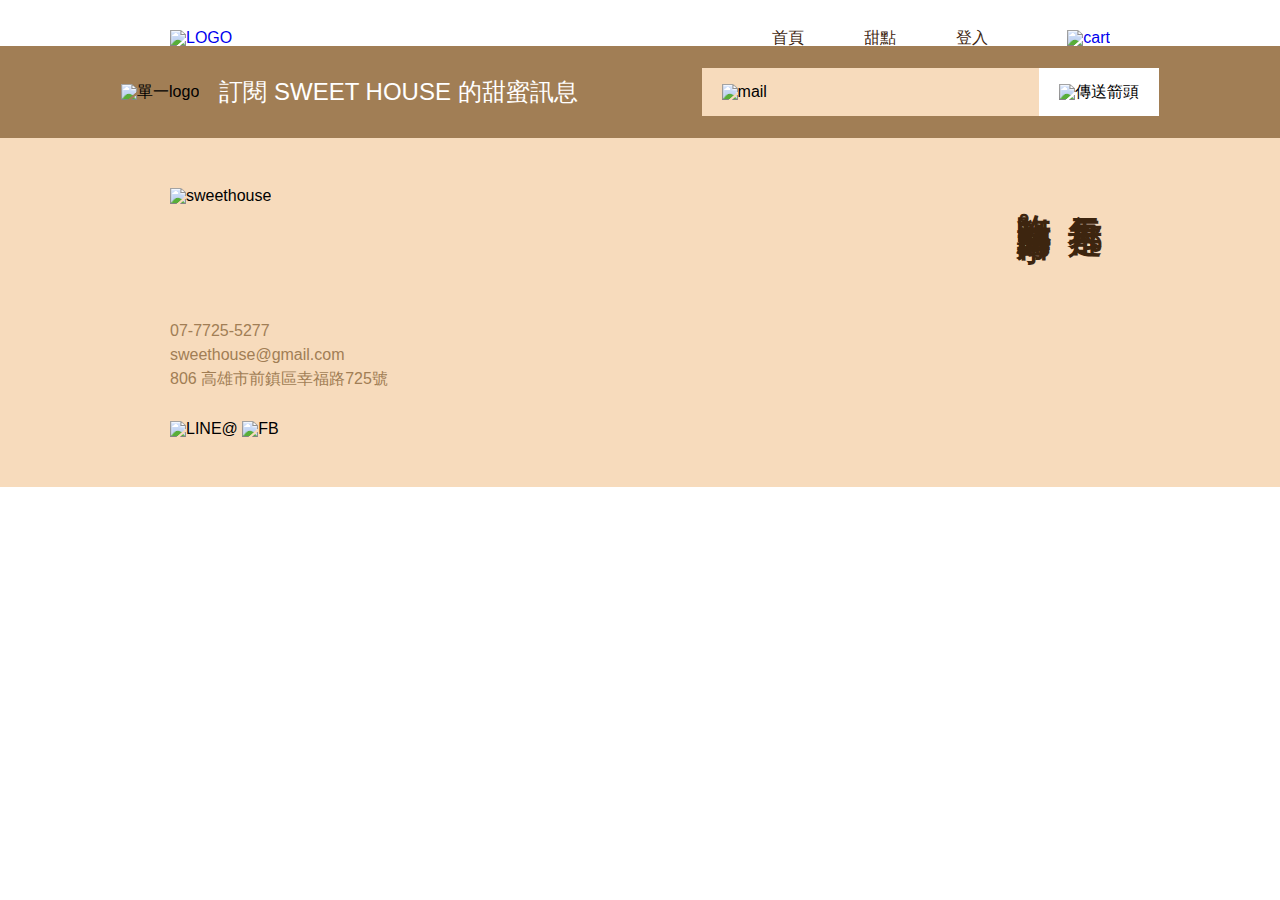
==== cart.html @ d8c55ec5 "add cart html&css" ====
<!DOCTYPE html>
<html lang="en">
<head>
    <meta charset="UTF-8">
    <meta http-equiv="X-UA-Compatible" content="IE=edge">
    <meta name="viewport" content="width=device-width, initial-scale=1.0">
    <title>Document</title>
    <link rel="stylesheet" type="text/css" href="css/reset.css">
    <link rel="stylesheet" type="text/css" href="css/header.css">
    <link rel="stylesheet" type="text/css" href="css/footer.css">
    <link rel="stylesheet" href="css/cart.css">
    
</head>
<body>

    <div class="header container">
        <div class="logo"><a href="index.html"><img src="https://github.com/xiouyuwen/sweethouse/blob/main/sweet-image/sweethouselogo.png?raw=true" style="max-width:200px;" alt="LOGO"></a></div>
        <div class="nav" style="display: flex;align-items: center;">
            <div class="menu">
                <ul style="display: flex;">
                    <li><a href="index.html">首頁</a></li>
                    <li><a href="product.html">甜點</a></li>
                    <li><a href="login.html">登入</a></li>
                </ul>
            </div>
            <div class="cart"><a href="#"><img src="https://github.com/xiouyuwen/sweethouse/blob/main/sweet-image/shopping_cart.png?raw=true" alt="cart"></a></div>
        </div>
    </div>
    <div class="header-mobile">
        <div class="list-icon"><a href="#"><img src="https://github.com/xiouyuwen/sweethouse/blob/main/sweet-image/dehaze-24px.png?raw=true" alt="清單"></a></div>
        <div class="logo"><a href="index.html"><img src="https://github.com/xiouyuwen/sweethouse/blob/main/sweet-image/sweethouselogo%E6%8B%B7%E8%B2%9D.png?raw=true" style="max-width:114px;" alt="LOGO"></a></div>
        <div class="cart"><a href="#"><img src="https://github.com/xiouyuwen/sweethouse/blob/main/sweet-image/shopping_cart.png?raw=true" alt="cart"></a></div>    
    </div>






    <div class="footer wrap">
        <div class="footer-mail">
            <div class="mail-slogan">
                <img src="https://github.com/xiouyuwen/sweethouse/blob/main/sweet-image/34-02.png?raw=true" alt="單一logo">
                <h3>訂閱 SWEET HOUSE 的甜蜜訊息</h3>
            </div>
            <div class="mail-box">
                    <div class="add-mail">
                        <img src="https://github.com/xiouyuwen/sweethouse/blob/main/sweet-image/mail.png?raw=true" alt="mail">
                    </div>
                    <div class="enter-box">
                        <img src="https://github.com/xiouyuwen/sweethouse/blob/main/sweet-image/arrow_forward-24px.png?raw=true" alt="傳送箭頭">
                    </div>
            </div>
        </div>
        <div class="footer-info">
            <div class="footer-box container">
                <div class="info-box">
                    <img src="https://github.com/xiouyuwen/sweethouse/blob/main/sweet-image/sweethouselogo%E6%8B%B7%E8%B2%9D.png?raw=true" alt="sweethouse">
                    <div class="sweethouse-info">
                        <p>07-7725-5277<br>sweethouse@gmail.com<br>806 高雄市前鎮區幸福路725號</p>
                    </div>
                    <div class="sweethouse-media">
                        <img src="https://github.com/xiouyuwen/sweethouse/blob/main/sweet-image/LINE@.png?raw=true" alt="LINE@">
                        <img src="https://github.com/xiouyuwen/sweethouse/blob/main/sweet-image/fb.png?raw=true" alt="FB">
                    </div>
                </div>
                <div class="info-slogan">
                    <p class="info-slogan">每天都是<br>吃甜點的好日子。</p>
                </div>
            </div>
        </div>
    </div>
</body>
</html>
---- css/header.css ----
.header{
    margin-top: 30px;
    display: flex;
    justify-content:space-between;
    align-items: center;
}
.header-mobile{
    display: none;
    justify-content:space-between; 
    align-items: center;
}
@media(max-width:768px){
    .header{
        display: none;
    }
    .header-mobile{
        max-width: 440px;
        margin: 0 auto;
        display: flex;
        margin-top: 30px;
    }
}
@media(max-width:576px){
    .header-mobile{
        max-width: 315px;
        margin: 0 auto;
        display: flex;
        margin-top: 30px;
    }
}
.menu li a{  
    color: #3D250F;
    text-align: center;
    margin-right: 60px;
}
.menu li a:hover{
    color: #F7DBBC;
}
.cart{
    padding-left: 19px;
}
.banner {
    margin-top: 30px;
}
@media(max-width:768px){
    .banner{
        max-width: 500px;
    }
}
@media(max-width:576px){
    .banner{
        max-width: 375px;
    }
}
---- css/footer.css ----
.footer-mail{
    display: flex;
    justify-content: center;
    align-items: center;
    background-color: #A17E55;
}
@media(max-width:768px){
    .footer-mail{
        flex-direction: column;
        padding-bottom: 30px;
    }
}
.mail-slogan{
    display: flex;
    justify-content: center;
    align-items: center;
    margin-right: 124px;
}
@media(max-width:768px){
    .mail-slogan{
        margin-right: 0;
    }
}
.mail-slogan img{
    padding: 38px 20px 38px 0;
}
h3{
    color: white;
    font-size: 24px;
}
.mail-box{
    display: flex;
}
.add-mail img{
    background: #F7DBBC;
    padding: 16px 272px 16px 20px;
}
.enter-box img{
    background: white;
    padding: 16px 20px;
}
.footer-info{
    background: #F7DBBC;
}

.footer-box{
    display: flex;
    justify-content: space-between;
    padding: 50px 0;
}
@media(max-width:768px){
    .container{
        max-width: 500px;
    }
    .footer-box{
        padding: 50px 100px;
    }
}
@media(max-width:576px){
    .container{
        max-width: 375px;
    }
}
.sweethouse-info p{
    padding: 115px 0 30px 0;
    color: #A17E55;
    line-height: 1.5;
}

.info-slogan{
    color: #3D250F;
    font-size: 34px;
    font-weight: bold;
    writing-mode: vertical-rl;
    letter-spacing: 3px;
    line-height: 1.5;
}
@media(max-width:768px){
    .info-slogan{
        display: none;
    }
}
---- css/cart.css ----
.wrap{
    max-width: 1440px;
    margin: 0 auto;
}
.container{
    max-width: 940px;
    margin: 0 auto;
}
.header{
    margin-top: 30px;
}
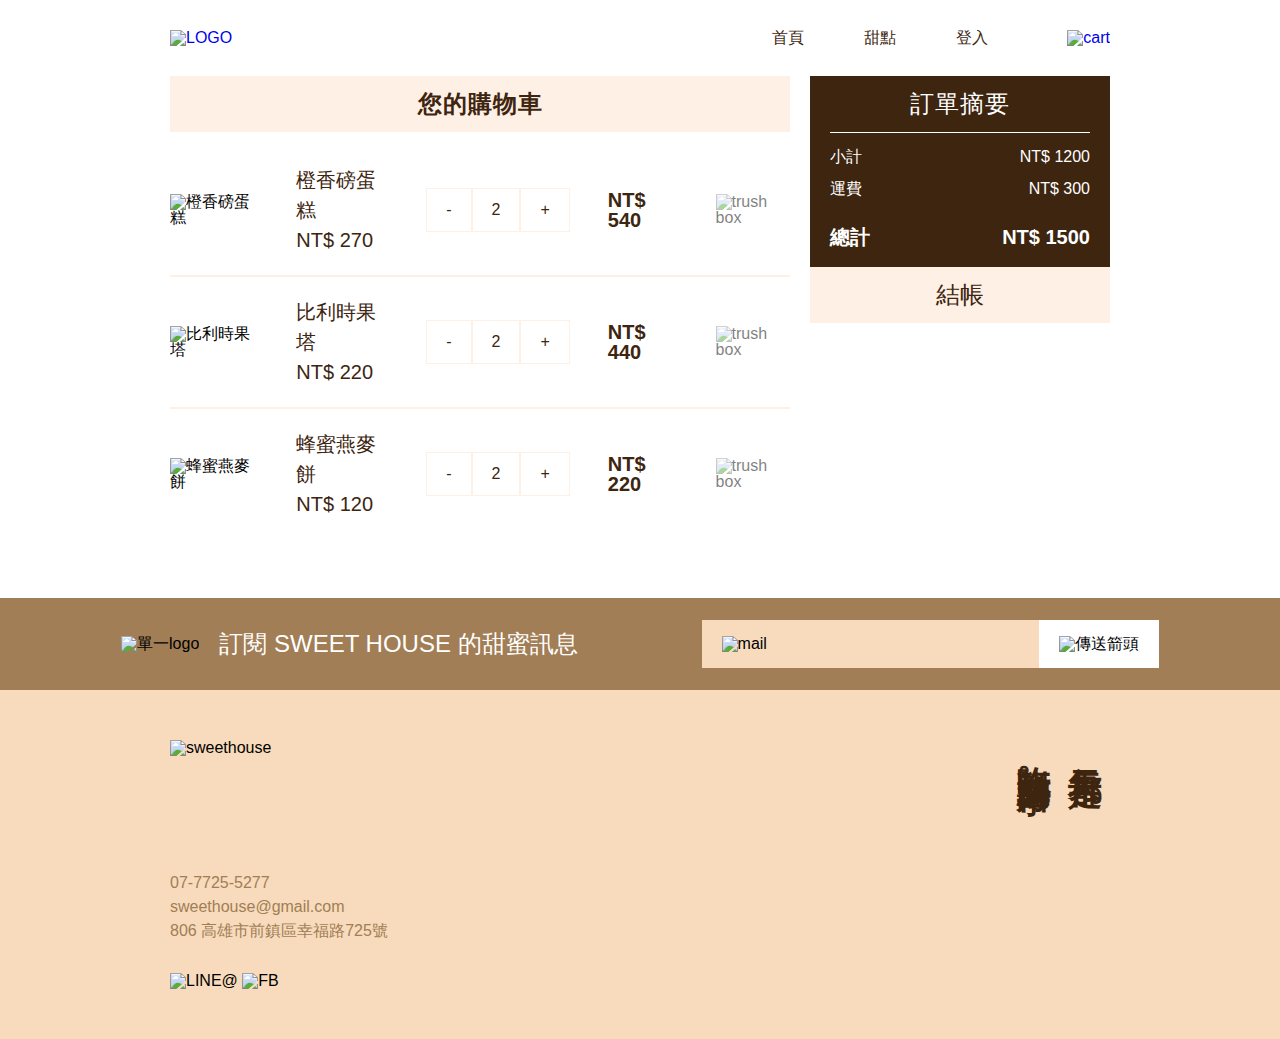
==== commit f8f0d569: "cart html css PC down" ====
--- a/cart.html
+++ b/cart.html
@@ -23,13 +23,99 @@
                     <li><a href="login.html">登入</a></li>
                 </ul>
             </div>
-            <div class="cart"><a href="#"><img src="https://github.com/xiouyuwen/sweethouse/blob/main/sweet-image/shopping_cart.png?raw=true" alt="cart"></a></div>
+            <div class="cart"><a href="cart.html"><img src="https://github.com/xiouyuwen/sweethouse/blob/main/sweet-image/shopping_cart.png?raw=true" alt="cart"></a></div>
         </div>
     </div>
     <div class="header-mobile">
         <div class="list-icon"><a href="#"><img src="https://github.com/xiouyuwen/sweethouse/blob/main/sweet-image/dehaze-24px.png?raw=true" alt="清單"></a></div>
         <div class="logo"><a href="index.html"><img src="https://github.com/xiouyuwen/sweethouse/blob/main/sweet-image/sweethouselogo%E6%8B%B7%E8%B2%9D.png?raw=true" style="max-width:114px;" alt="LOGO"></a></div>
-        <div class="cart"><a href="#"><img src="https://github.com/xiouyuwen/sweethouse/blob/main/sweet-image/shopping_cart.png?raw=true" alt="cart"></a></div>    
+        <div class="cart"><a href="cart.html"><img src="https://github.com/xiouyuwen/sweethouse/blob/main/sweet-image/shopping_cart.png?raw=true" alt="cart"></a></div>    
+    </div> 
+    <div class="cart-box container">
+        <div class="cart-card">
+            <h5>您的購物車</h5>
+            <div class="cart-list">
+                <img src="https://github.com/xiouyuwen/sweethouse/blob/main/sweet-image/5.jpg?raw=true" alt="橙香磅蛋糕">
+                <div class="cake-name">
+                    <p>橙香磅蛋糕</p>
+                    <p>NT$ 270</p>
+                </div>
+                <div class="cake-num">
+                    <ul>
+                        <li class="cake-number">-</li>
+                        <li class="cake-number">2</li>
+                        <li class="cake-number">+</li>
+                    </ul>
+                </div>
+                <div class="total">
+                    <p>NT$ 540</p>
+                </div>
+                <div class="trush-box">
+                    <img src="https://github.com/xiouyuwen/sweethouse/blob/main/sweet-image/trush%20box.png?raw=true" alt="trush box">
+                </div>
+            </div>
+            <hr style="border: 1px solid #fff0e5;"/>
+            <div class="cart-list">
+                <img src="https://github.com/xiouyuwen/sweethouse/blob/main/sweet-image/4.jpg?raw=true" alt="比利時果塔">
+                <div class="cake-name">
+                    <p>比利時果塔</p>
+                    <p>NT$ 220</p>
+                </div>
+                <div class="cake-num">
+                    <ul>
+                        <li class="cake-number">-</li>
+                        <li class="cake-number">2</li>
+                        <li class="cake-number">+</li>
+                    </ul>
+                </div>
+                <div class="total">
+                    <p>NT$ 440</p>
+                </div>
+                <div class="trush-box">
+                    <img src="https://github.com/xiouyuwen/sweethouse/blob/main/sweet-image/trush%20box.png?raw=true" alt="trush box">
+                </div>
+            </div>
+            <hr style="border: 1px solid #fff0e5;"/>
+            <div class="cart-list">
+                <img src="https://github.com/xiouyuwen/sweethouse/blob/main/sweet-image/6.jpg?raw=true" alt="蜂蜜燕麥餅">
+                <div class="cake-name">
+                    <p>蜂蜜燕麥餅</p>
+                    <p>NT$ 120</p>
+                </div>
+                <div class="cake-num">
+                    <ul>
+                        <li class="cake-number">-</li>
+                        <li class="cake-number">2</li>
+                        <li class="cake-number">+</li>
+                    </ul>
+                </div>
+                <div class="total">
+                    <p>NT$ 220</p>
+                </div>
+                <div class="trush-box">
+                    <img src="https://github.com/xiouyuwen/sweethouse/blob/main/sweet-image/trush%20box.png?raw=true" alt="trush box">
+                </div>
+            </div>
+        </div>
+        <div class="order-card">
+            <h6>訂單摘要</h6>
+            <div class="border"></div>
+            <div class="order-list">
+                <p class="order-name">小計</p>
+                <p class="order-money">NT$ 1200</p>
+            </div>
+            <div class="order-list">
+                <p class="order-name">運費</p>
+                <p class="order-money">NT$ 300</p>
+            </div>
+            <div class="total-list">
+                <p class="total-name">總計</p>
+                <p class="total-money">NT$ 1500</p>
+            </div>
+            <div class="check-btn"><a href="#">結帳</a>
+            </div>
+        </div>
+        
     </div>
 
 
--- a/css/cart.css
+++ b/css/cart.css
@@ -8,4 +8,109 @@
 }
 .header{
     margin-top: 30px;
-}+}
+
+.cart-box{
+    margin-top: 30px;
+    display: flex;
+    justify-content: space-between;
+    margin-bottom: 59px;
+}
+.cart-card{
+    max-width:620px ;
+}
+h5{
+    font-size: 24px;
+    font-weight: bold;
+    padding: 16px 0;
+    color: #3d250f;
+    background: #fff0e5;
+    text-align: center;
+    margin-bottom: 33px;
+    letter-spacing: 1px;
+}
+.cart-list{
+    display: flex;
+    align-items: center;
+    margin-top: 20px;
+    margin-bottom: 20px;
+}
+.cart-list img{
+    max-width: 110px;
+}
+.cake-name{
+    font-size: 20px;
+    color: #3d250f;
+    line-height: 1.5;
+    padding: 0 39px;
+}    
+.cake-num ul{
+    display: flex;
+}
+.cake-number{
+    font-size: 16px;
+    color: #3d250f;
+    padding: 13px 19px;
+    border: 1px solid #fff0e5;
+}
+.total{
+    font-size: 20px;
+    font-weight: bold;
+    color: #3d250f;
+    padding: 0 38px;
+}
+.trush-box {
+    opacity: 0.5;
+}
+.order-card{
+    max-width: 300px;
+    height: 193px;
+    text-align: center;
+    background:#3d250f;
+}
+h6{
+    font-size: 24px;
+    color: white;
+    text-align: center;
+    padding: 16px 100px;
+    letter-spacing: 1px;
+}
+.border{
+    max-width: 260px;
+    border-top: 1px solid white;
+    margin-left: 20px;
+}
+.order-list{
+    display: flex;
+    justify-content: space-between;
+    align-items: center;
+    color: white;
+    margin: 16px 0;
+    padding: 0 20px;
+}    
+.total-list{
+    display: flex;
+    justify-content: space-between;
+    align-items: center;
+    color: white;
+    margin-top: 30px;
+    padding: 0 20px;
+    margin-bottom: 20px;
+}
+.total-name,.total-money{
+    font-size: 20px;
+    font-weight: bold;
+}
+
+.check-btn a{
+    display: block;
+    padding: 16px 0;
+    font-size: 24px;
+    color: #3d250f;
+    background: #fff0e5;
+}
+.check-btn a:hover{
+    background:#3d250f;
+    color: #fff0e5;
+}
+
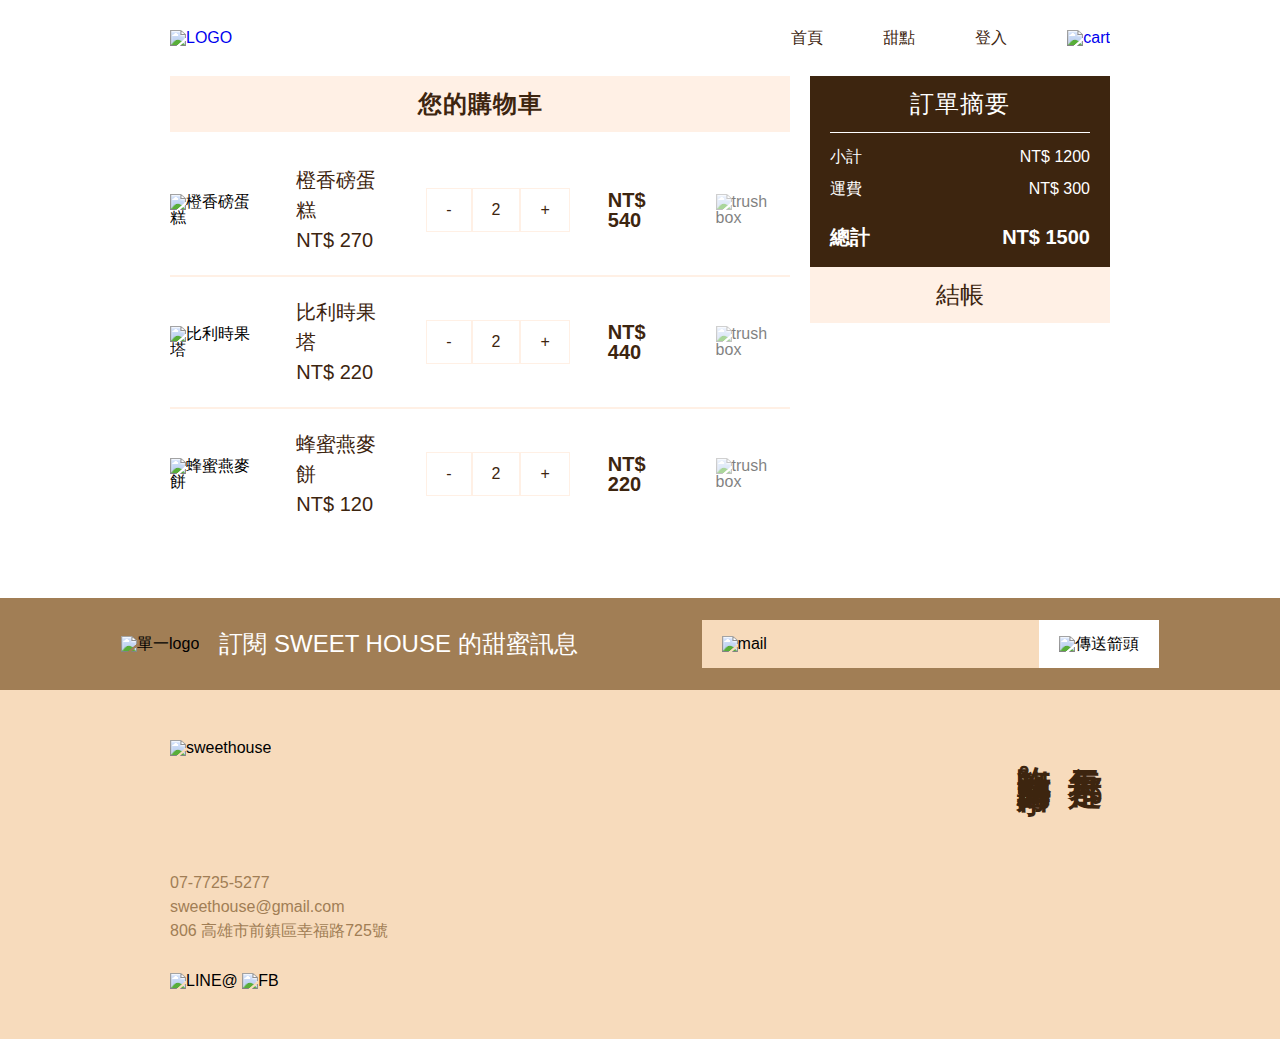
==== commit 98977600: "-pd19" ====
--- a/cart.html
+++ b/cart.html
@@ -117,12 +117,6 @@
         </div>
         
     </div>
-
-
-
-
-
-
     <div class="footer wrap">
         <div class="footer-mail">
             <div class="mail-slogan">
--- a/css/header.css
+++ b/css/header.css
@@ -36,9 +36,6 @@
 .menu li a:hover{
     color: #F7DBBC;
 }
-.cart{
-    padding-left: 19px;
-}
 .banner {
     margin-top: 30px;
 }
--- a/css/cart.css
+++ b/css/cart.css
@@ -16,8 +16,18 @@
     justify-content: space-between;
     margin-bottom: 59px;
 }
+@media(max-width:768px){
+    .cart-box{
+        flex-direction: column;
+    }
+}
 .cart-card{
     max-width:620px ;
+}
+@media(max-width:768px){
+    .cart-card{
+        max-width:550px
+    }
 }
 h5{
     font-size: 24px;
@@ -35,6 +45,7 @@
     margin-top: 20px;
     margin-bottom: 20px;
 }
+
 .cart-list img{
     max-width: 110px;
 }
@@ -43,7 +54,12 @@
     color: #3d250f;
     line-height: 1.5;
     padding: 0 39px;
-}    
+}  
+@media(max-width:768px){
+    .cake-name{
+        padding: 0 31px;
+    }
+}
 .cake-num ul{
     display: flex;
 }
@@ -53,20 +69,51 @@
     padding: 13px 19px;
     border: 1px solid #fff0e5;
 }
+@media(max-width:768px){
+    .cake-number{
+        padding: 7px 13px;
+    }
+}
 .total{
     font-size: 20px;
     font-weight: bold;
     color: #3d250f;
     padding: 0 38px;
 }
+@media(max-width:768px){
+    .total{
+        padding: 0 26px;
+    }
+}
 .trush-box {
     opacity: 0.5;
+}
+@media(max-width:576px){
+    .trush-box{
+        display: none;
+    }
 }
 .order-card{
     max-width: 300px;
     height: 193px;
     text-align: center;
     background:#3d250f;
+}
+@media(max-width:768px){
+    .order-card{
+        max-width: 100%;
+    }
+    .container{
+        max-width: 550px;
+    }
+}
+@media(max-width:576px){
+    .order-card{
+        max-width: 100%;
+    }
+    .container{
+        max-width: 375px;
+    }
 }
 h6{
     font-size: 24px;
@@ -80,6 +127,11 @@
     border-top: 1px solid white;
     margin-left: 20px;
 }
+@media(max-width:768px){
+    .border{
+        display: none;
+    }
+}
 .order-list{
     display: flex;
     justify-content: space-between;
@@ -88,6 +140,11 @@
     margin: 16px 0;
     padding: 0 20px;
 }    
+@media(max-width:768px){
+    .order-list{
+        padding: 0 40px;
+    }
+}
 .total-list{
     display: flex;
     justify-content: space-between;
@@ -96,6 +153,11 @@
     margin-top: 30px;
     padding: 0 20px;
     margin-bottom: 20px;
+}
+@media(max-width:768px){
+    .total-list{
+        padding: 0 40px;
+    }
 }
 .total-name,.total-money{
     font-size: 20px;
@@ -114,3 +176,6 @@
     color: #fff0e5;
 }
 
+.footer-info{
+    padding-left: -20px;
+}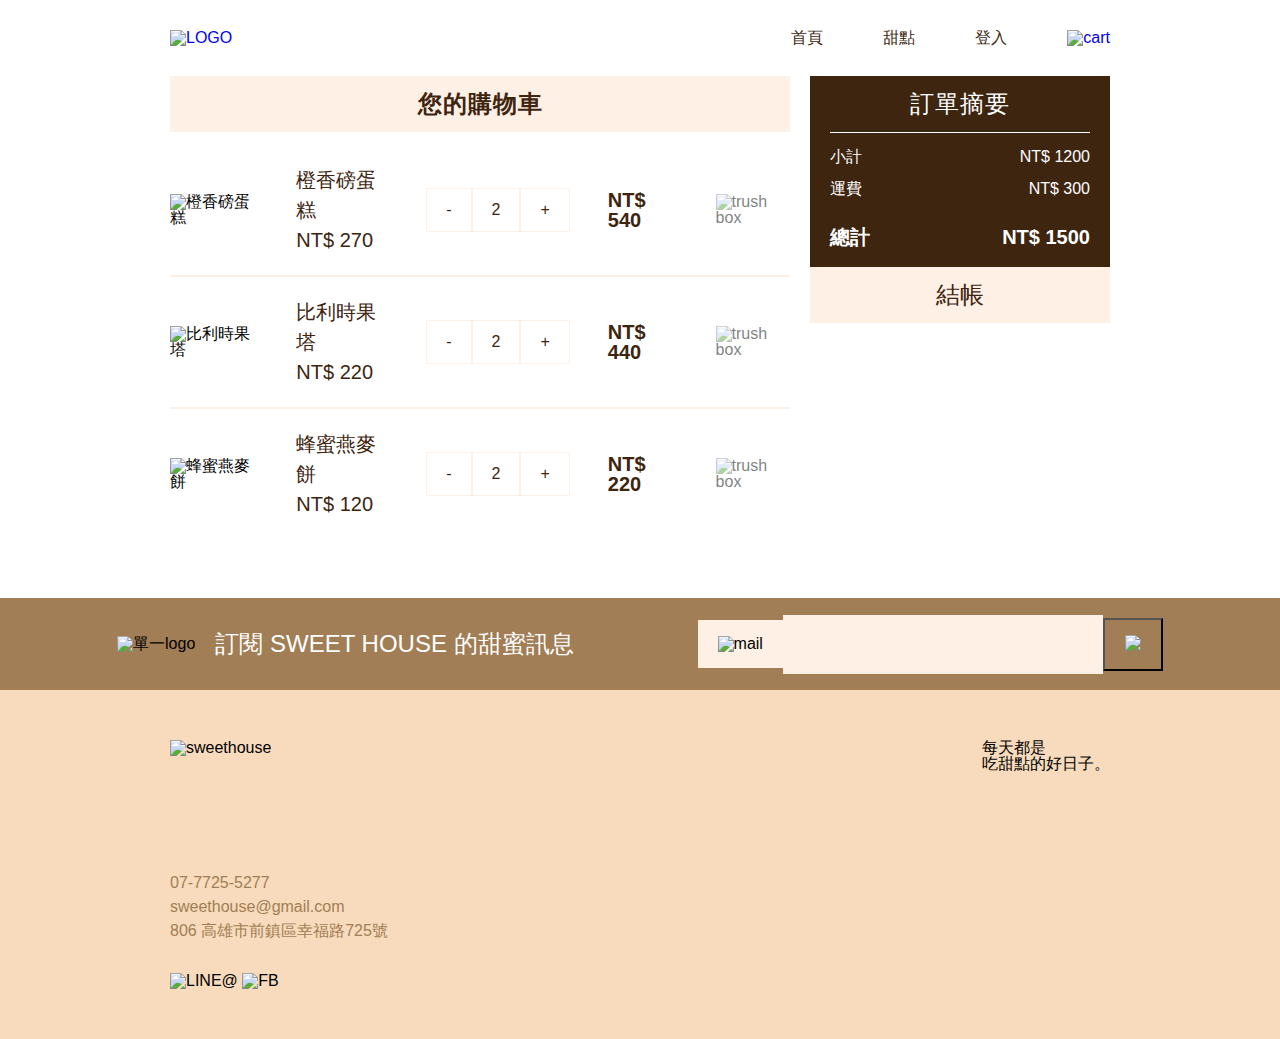
==== commit 0e293b6e: "footer ok" ====
--- a/cart.html
+++ b/cart.html
@@ -124,12 +124,13 @@
                 <h3>訂閱 SWEET HOUSE 的甜蜜訊息</h3>
             </div>
             <div class="mail-box">
-                    <div class="add-mail">
-                        <img src="https://github.com/xiouyuwen/sweethouse/blob/main/sweet-image/mail.png?raw=true" alt="mail">
+                <div class="add-mail">
+                    <div class="mail-img"><img src="https://github.com/xiouyuwen/sweethouse/blob/main/sweet-image/mail.png?raw=true" alt="mail"></div>
+                    <input class="add-mail-box" type="text" value="">
+                    <div class="mail-img2">
+                    <button class="enter-box" type="button"><img src="https://github.com/xiouyuwen/sweethouse/blob/main/sweet-image/arrow_forward-24px.png?raw=true"></button>
                     </div>
-                    <div class="enter-box">
-                        <img src="https://github.com/xiouyuwen/sweethouse/blob/main/sweet-image/arrow_forward-24px.png?raw=true" alt="傳送箭頭">
-                    </div>
+                </div>
             </div>
         </div>
         <div class="footer-info">
@@ -145,7 +146,7 @@
                     </div>
                 </div>
                 <div class="info-slogan">
-                    <p class="info-slogan">每天都是<br>吃甜點的好日子。</p>
+                    <h1>每天都是<br>吃甜點的好日子。</h1>
                 </div>
             </div>
         </div>
--- a/css/footer.css
+++ b/css/footer.css
@@ -28,17 +28,27 @@
     color: white;
     font-size: 24px;
 }
-.mail-box{
+
+.add-mail{
     display: flex;
+    align-items: center;
 }
-.add-mail img{
-    background: #F7DBBC;
-    padding: 16px 272px 16px 20px;
+.add-mail-box{
+    width:316px;
+    height:57px;
+    background: #fff0e5;
+    font-size: 24px;
+    border: 0 
 }
-.enter-box img{
-    background: white;
+.mail-img{
+    background: #fff0e5;
     padding: 16px 20px;
 }
+.enter-box{
+    background: #A17e55;
+    padding: 15px 20px;
+}
+
 .footer-info{
     background: #F7DBBC;
 }
@@ -65,18 +75,4 @@
     padding: 115px 0 30px 0;
     color: #A17E55;
     line-height: 1.5;
-}
-
-.info-slogan{
-    color: #3D250F;
-    font-size: 34px;
-    font-weight: bold;
-    writing-mode: vertical-rl;
-    letter-spacing: 3px;
-    line-height: 1.5;
-}
-@media(max-width:768px){
-    .info-slogan{
-        display: none;
-    }
 }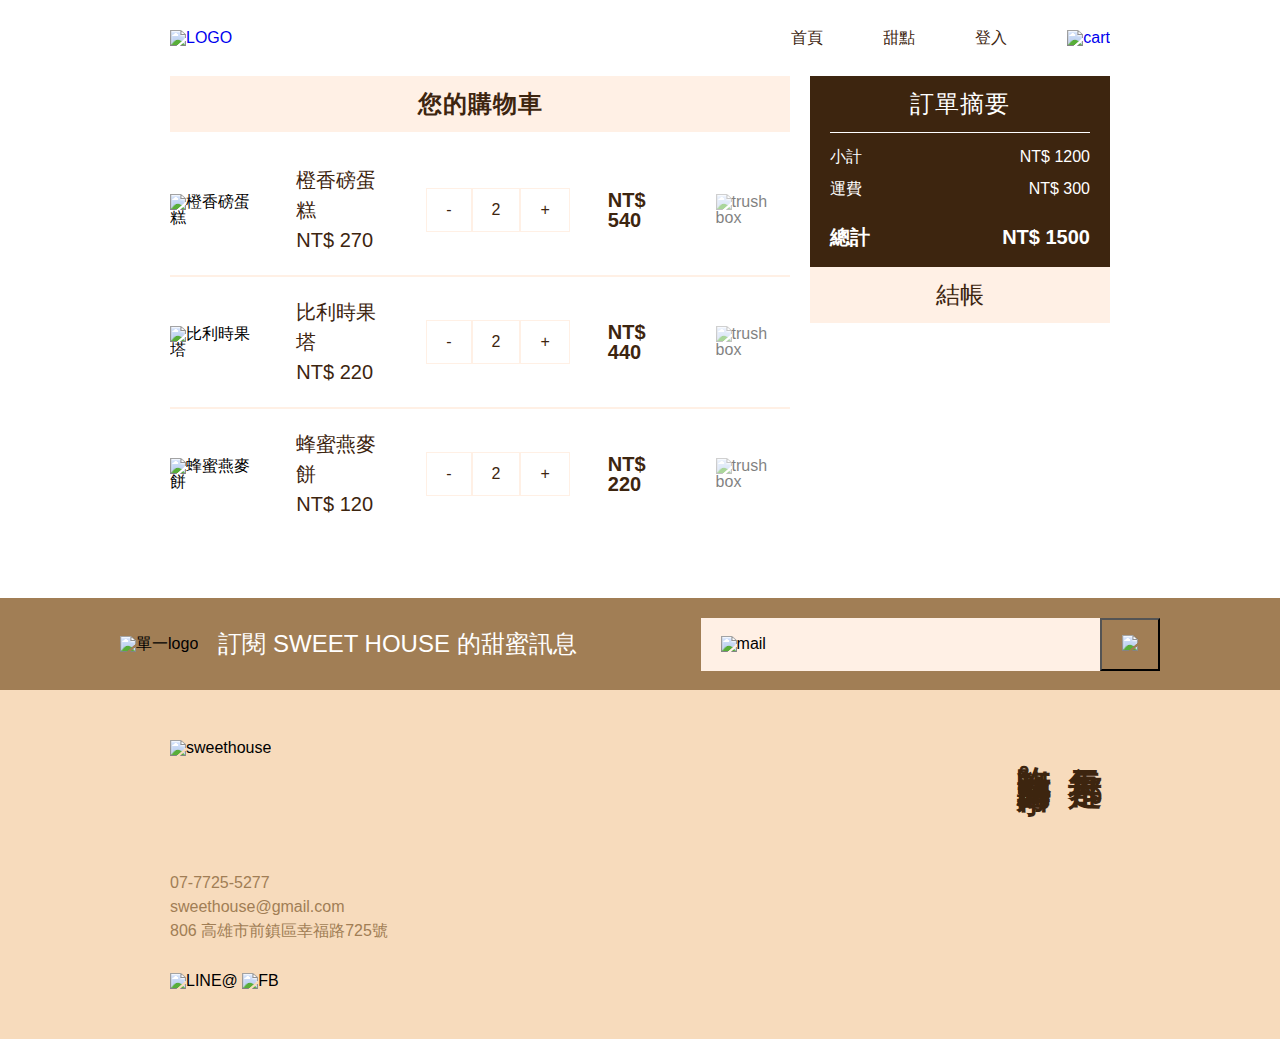
==== commit 25b42c72: "tittle更新" ====
--- a/cart.html
+++ b/cart.html
@@ -4,7 +4,7 @@
     <meta charset="UTF-8">
     <meta http-equiv="X-UA-Compatible" content="IE=edge">
     <meta name="viewport" content="width=device-width, initial-scale=1.0">
-    <title>Document</title>
+    <title>SWEET HOUSE 購物車</title>
     <link rel="stylesheet" type="text/css" href="css/reset.css">
     <link rel="stylesheet" type="text/css" href="css/header.css">
     <link rel="stylesheet" type="text/css" href="css/footer.css">
--- a/css/footer.css
+++ b/css/footer.css
@@ -28,22 +28,35 @@
     color: white;
     font-size: 24px;
 }
+@media(max-width:414px){
+    h3{
+        font-size: 20px;
+    }
+}
 
 .add-mail{
     display: flex;
     align-items: center;
+    background: #fff0e5;
 }
+
 .add-mail-box{
-    width:316px;
-    height:57px;
     background: #fff0e5;
     font-size: 24px;
-    border: 0 
+    border: 0 ;
+    outline-style:none;
+}
+@media(max-width:414px){
+    .add-mail-box{
+        width: 180px;
+    }
 }
 .mail-img{
     background: #fff0e5;
     padding: 16px 20px;
 }
+
+
 .enter-box{
     background: #A17e55;
     padding: 15px 20px;
@@ -75,4 +88,14 @@
     padding: 115px 0 30px 0;
     color: #A17E55;
     line-height: 1.5;
+}
+@media(max-width:414px){
+    .sweethouse-info p{
+        font-size: 16px;
+    }
+}
+@media(max-width:414px){
+    .sweethouse-info p{
+        font-size: 14px;
+    }
 }--- a/css/cart.css
+++ b/css/cart.css
@@ -27,6 +27,11 @@
 @media(max-width:768px){
     .cart-card{
         max-width:550px
+    }
+}
+@media(max-width:414px){
+    .cart-card{
+        max-width:375px
     }
 }
 h5{
@@ -45,6 +50,11 @@
     margin-top: 20px;
     margin-bottom: 20px;
 }
+@media(max-width:414px){
+    .cart-list{
+        flex-direction: column;
+    }
+}
 
 .cart-list img{
     max-width: 110px;
@@ -60,8 +70,19 @@
         padding: 0 31px;
     }
 }
+@media(max-width:414px){
+    .cake-name{
+        text-align: center;
+        padding: 5px 0;
+    }
+}
 .cake-num ul{
     display: flex;
+}
+@media(max-width:414px){
+    .cake-num ul{
+        padding-bottom: 10px;
+    }
 }
 .cake-number{
     font-size: 16px;
@@ -178,4 +199,23 @@
 
 .footer-info{
     padding-left: -20px;
-}+}
+
+h1{
+    color: #3D250F;
+    font-size: 34px;
+    font-weight: bold;
+    writing-mode: vertical-rl;
+    letter-spacing: 3px;
+    line-height: 1.5;
+}
+@media(max-width:768px){
+    h1{
+        display: none;
+    }
+}
+@media(max-width:414px){
+    h1{
+        display: none;
+    }
+}
